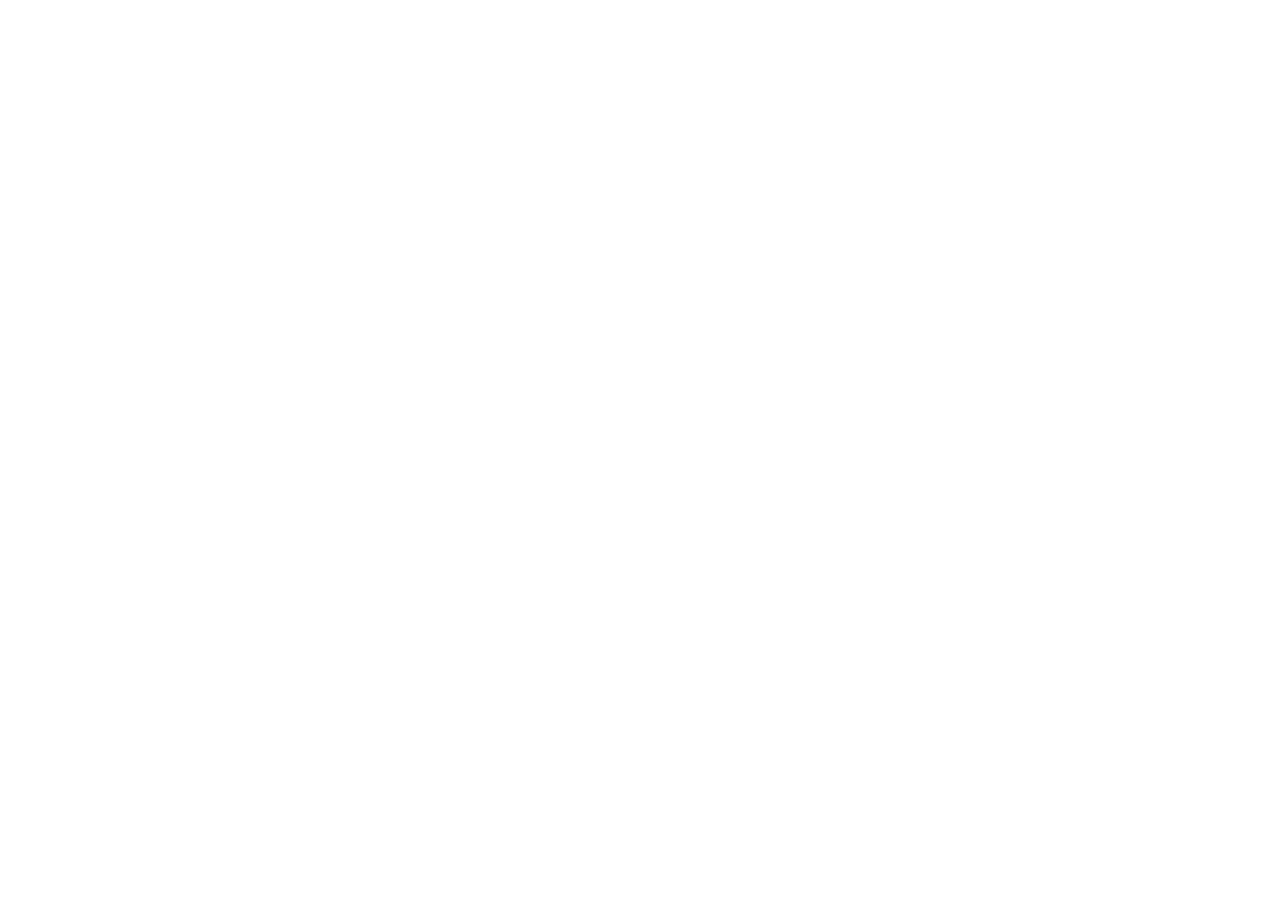
==== index.html @ 015fabc6 "Nothing was changed" ====
<!DOCTYPE html>
<html lang="en">
<head>
  <meta charset="UTF-8">
  <meta name="viewport" content="width=device-width, initial-scale=1.0">
  <title>Metro Events</title>
  <script src="scripts/classes.js"></script>
</head>
<body>
  
</body>
</html>
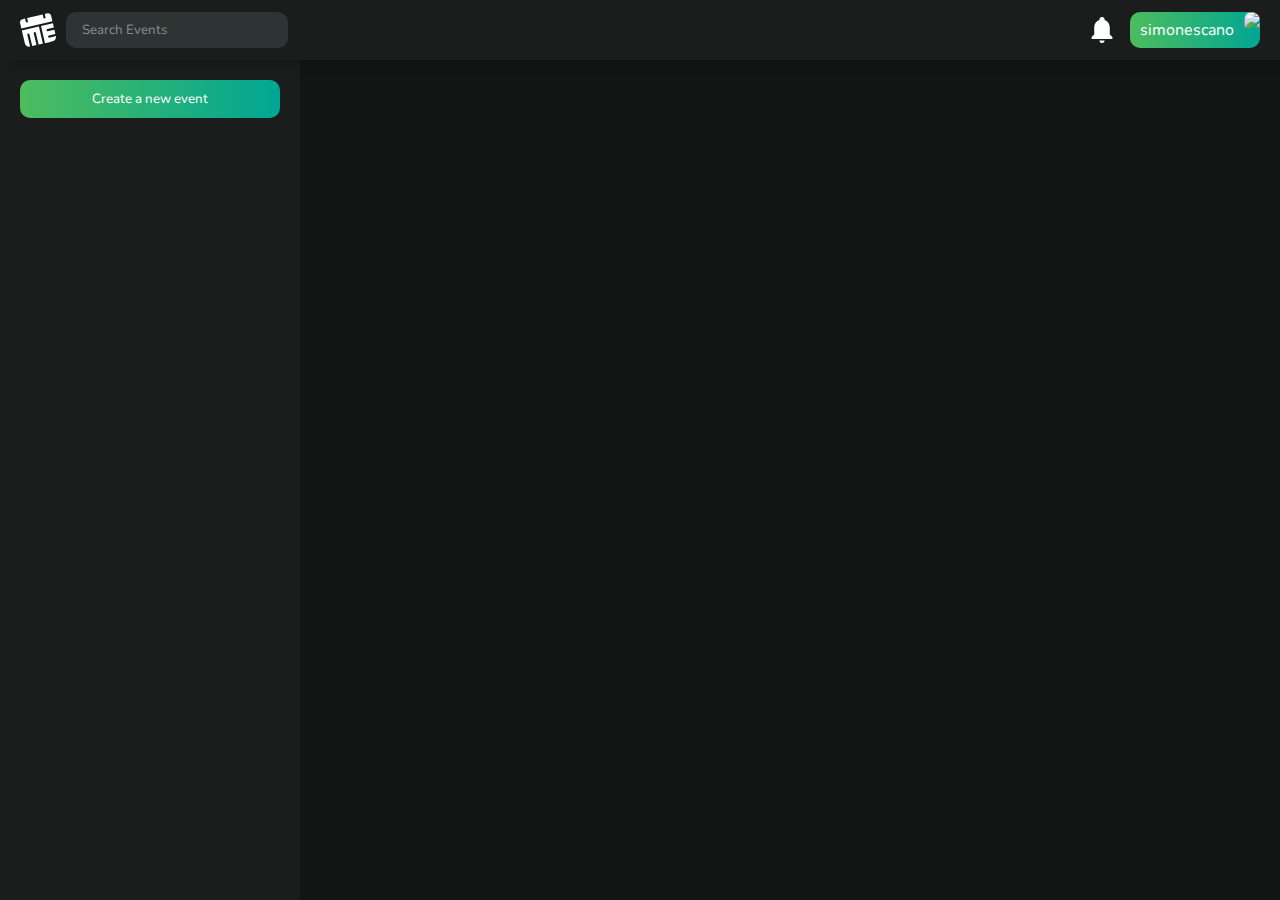
==== commit f7e30f4b: "Layout initial design" ====
--- a/index.html
+++ b/index.html
@@ -5,8 +5,45 @@
   <meta name="viewport" content="width=device-width, initial-scale=1.0">
   <title>Metro Events</title>
   <script src="scripts/classes.js"></script>
+
+  <link rel="preconnect" href="https://fonts.googleapis.com">
+  <link rel="preconnect" href="https://fonts.gstatic.com" crossorigin>
+  <link href="https://fonts.googleapis.com/css2?family=Nunito:wght@200;300;400;500;600;700;800;900&display=swap" rel="stylesheet">
+
+  <link rel="stylesheet" href="styles/root.css">
+  <link rel="stylesheet" href="styles/index.css">
 </head>
 <body>
-  
+  <header>
+    <section id="left">
+      <img id="logo" src="images/icon.svg">
+      <input type="text" placeholder="Search Events">
+    </section>
+    <section id="middle">
+    </section>
+    <section id="right">
+      <div class="icon-btn">
+        <svg xmlns="http://www.w3.org/2000/svg" viewBox="4 1.96005 16 20.04">
+          <path d="M 10 20 h 4 c 0 1.1 -0.9 2 -2 2 s -2 -0.9 -2 -2 z m 10 -2.65 V 19 H 4 v -1.65 l 2 -1.88 v -5.15 C 6 7.4 7.56 5.1 10 4.34 v -0.38 c 0 -1.42 1.49 -2.5 2.99 -1.76 c 0.65 0.32 1.01 1.03 1.01 1.76 v 0.39 c 2.44 0.75 4 3.06 4 5.98 v 5.15 l 2 1.87 z l -2 -1.88 z" fill="#FFF"/>
+        </svg>
+      </div>
+      <div id="user">
+        <p id="name">simonescano</p>
+        <img id="profile-picture" src="https://ui-avatars.com/api/?name=simon-escano">
+      </div>
+    </section>
+  </header>
+  <section id="content-box">
+    <nav>
+      <button id="create-btn">Create a new event</button>
+    </nav>
+    <main>
+      <section id="events">
+        <div class="event">
+          
+        </div>
+      </section>
+    </main>
+  </section>
 </body>
 </html>--- a/styles/root.css
+++ b/styles/root.css
@@ -0,0 +1,11 @@
+:root {
+    --primary: #FFF;
+    --primary-opp: #000;
+    --neutral: hsl(180, 5%, 11%);
+    --neutral-lighter: #848f8f;
+    --neutral-light: hsl(180, 5%, 19%);
+    --neutral-dark: hsl(150, 5%, 8%);
+    --secondary-gradient: linear-gradient(90deg,#4dbc5d,#00a694);
+    --shadow-small: 2px 2px 5px rgba(0, 0, 0, 0.15);
+    --shadow-medium: 5px 5px 10px rgba(0, 0, 0, 0.15);
+}--- a/styles/index.css
+++ b/styles/index.css
@@ -0,0 +1,124 @@
+* {
+    padding: 0;
+    margin: 0;
+    box-sizing: border-box;
+    color: var(--primary);
+    font-family: Nunito;
+}
+
+html {
+    height: 100%;
+}
+
+body {
+    display: flex;
+    flex-direction: column;
+    height: 100%;
+}
+
+header {
+    z-index: 1;
+    display: flex;
+    align-items: center;
+    justify-content: space-between;
+    background-color: var(--neutral);
+    height: 60px;
+    box-shadow: var(--shadow-medium);
+}
+
+input {
+    border: none;
+    outline: none;
+    border-radius: 10px;
+    padding: 10px 16px;
+    color: var(--primary);
+    background-color: var(--neutral-light);
+} input::placeholder {
+    color: var(--neutral-lighter);
+}
+
+button {
+    border: none;
+    outline: none;
+    padding: 10px 16px;
+    border-radius: 10px;
+    cursor: pointer;
+}
+
+header > section {
+    display: flex;
+    height: 100%;
+    padding: 12px;
+    gap: 10px;
+}
+
+#left {
+    width: 300px;
+    padding-left: 20px;
+    > #logo {
+        height: 100%;
+        cursor: pointer;
+    }
+    > input {
+        flex: 1;
+    }
+}
+
+#right {
+    gap: 10px;
+    padding-right: 20px;
+}
+
+.icon-btn {
+    cursor: pointer;
+    height: 100%;
+    padding: 5px;
+    > svg {
+        height: 100%;
+        aspect-ratio: 1;
+        > path {
+            fill: white;
+        }
+    }
+}
+
+#user {
+    display: flex;
+    align-items: center;
+    gap: 10px;
+    padding-left: 10px;
+    background-image: var(--secondary-gradient);
+    border-radius: 10px;
+    > #profile-picture {
+        height: 100%;
+        cursor: pointer;
+        border-radius: 10px;
+    }
+}
+
+#content-box {
+    display: flex;
+    flex: 1;
+}
+
+nav {
+    display: flex;
+    justify-content: center;
+    align-items: baseline;
+    background-color: var(--neutral);
+    width: 300px;
+    padding: 20px;
+
+    > * {
+        width: 100%;
+    }
+}
+
+#create-btn {
+    background-image: var(--secondary-gradient);
+}
+
+main {
+    flex: 1;
+    background-color: var(--neutral-dark);
+}
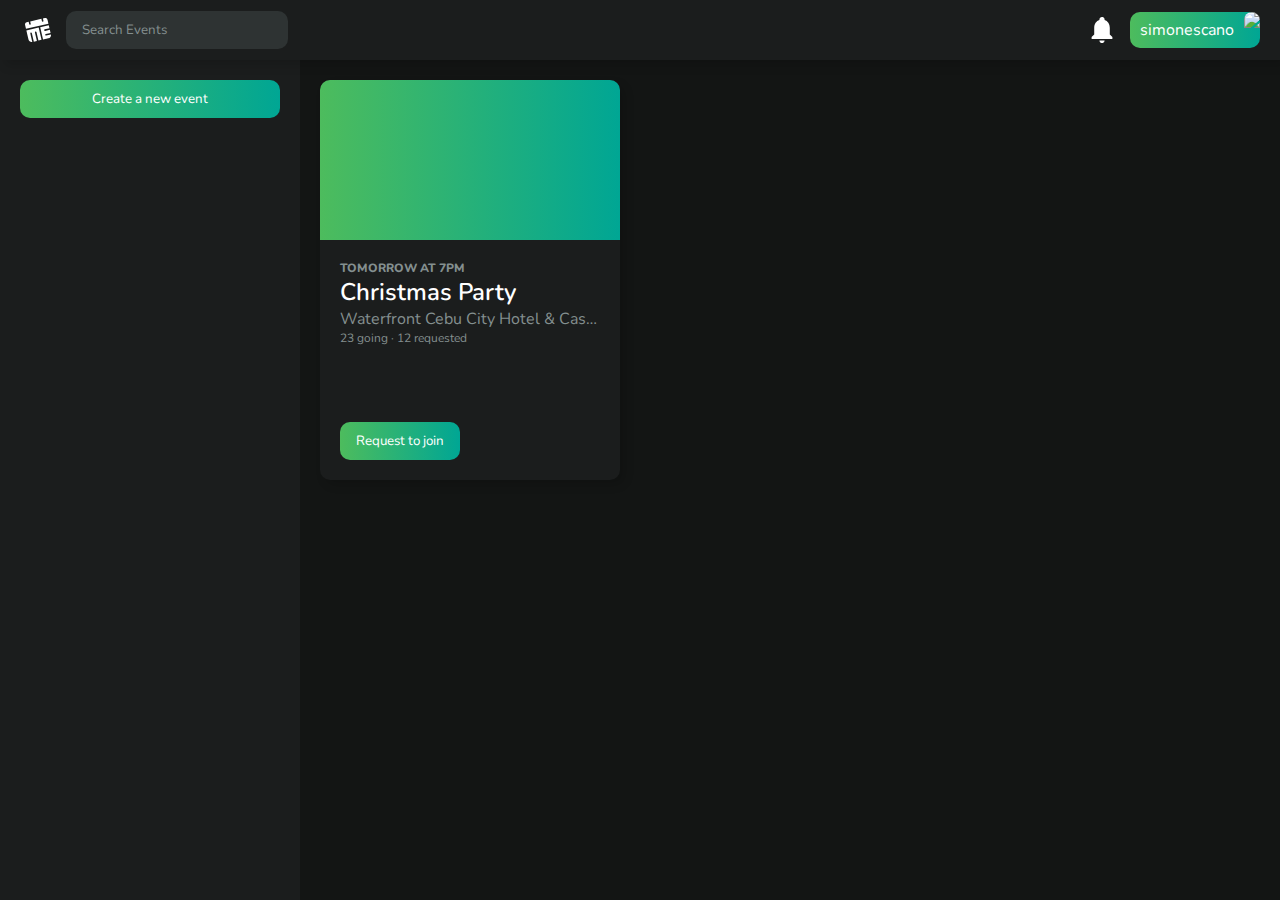
==== commit 80b72c4c: "Fix initial layout" ====
--- a/index.html
+++ b/index.html
@@ -11,12 +11,22 @@
   <link href="https://fonts.googleapis.com/css2?family=Nunito:wght@200;300;400;500;600;700;800;900&display=swap" rel="stylesheet">
 
   <link rel="stylesheet" href="styles/root.css">
-  <link rel="stylesheet" href="styles/index.css">
+  <link rel="stylesheet" href="styles/general.css">
+  <link rel="stylesheet" href="styles/header.css">
+  <link rel="stylesheet" href="styles/navbar.css">
+  <link rel="stylesheet" href="styles/events.css">
 </head>
 <body>
   <header>
     <section id="left">
-      <img id="logo" src="images/icon.svg">
+      <div class="icon-btn">
+        <?xml version="1.0" encoding="UTF-8"?>
+        <svg id="Layer_1" data-name="Layer 1" xmlns="http://www.w3.org/2000/svg" viewBox="0 0 1000 928.68">
+        <path d="m525.29,369.43L51.77,479.54l.09.38,15.32,65.88,12.17,52.32,54.96,236.36c15.23,65.49,80.66,106.23,146.15,91.01h0s-75.69-325.49-75.69-325.49c-3.78-16.26,6.34-32.51,22.6-36.29,16.26-3.78,32.51,6.34,36.29,22.6l75.69,325.49,118.58-27.57-75.69-325.49c-3.78-16.26,6.34-32.51,22.6-36.29,16.26-3.78,32.51,6.34,36.29,22.6l75.69,325.49,118.58-27.57-89.58-385.23-20.53-88.29Z"/>
+        <path d="m873.01,101.5l-8.26-35.54c-10.68-45.84-56.48-74.4-102.35-63.72l-74.11,17.24,20.73,89.13c3.78,16.26-6.34,32.51-22.6,36.29h0c-16.25,3.78-32.49-6.34-36.28-22.59l-20.75-89.15-430.13,100.02,20.73,89.14c3.78,16.26-6.33,32.5-22.59,36.28h-.03c-16.26,3.79-32.51-6.33-36.29-22.59l-20.73-89.13-74.4,17.31c-45.87,10.65-74.4,56.48-63.72,102.32l8.26,35.54,27.57,118.61,862.52-200.59-27.57-118.58Z"/>
+        <path d="m996.81,633.92l-182.08,42.34c-16.26,3.78-32.51-6.34-36.29-22.6s6.34-32.51,22.6-36.29l182.08-42.34-27.57-118.58-182.08,42.34c-16.26,3.78-32.51-6.34-36.29-22.6-3.78-16.26,6.34-32.51,22.6-36.29l182.08-42.34-27.57-118.58-330.1,76.76.09.38,20.44,87.91,7.04,30.29,82.53,354.94,118.58-27.57h0s92.94-21.61,92.94-21.61c65.49-15.23,106.23-80.66,91.01-146.15Z"/>
+        </svg>
+      </div>
       <input type="text" placeholder="Search Events">
     </section>
     <section id="middle">
@@ -24,7 +34,7 @@
     <section id="right">
       <div class="icon-btn">
         <svg xmlns="http://www.w3.org/2000/svg" viewBox="4 1.96005 16 20.04">
-          <path d="M 10 20 h 4 c 0 1.1 -0.9 2 -2 2 s -2 -0.9 -2 -2 z m 10 -2.65 V 19 H 4 v -1.65 l 2 -1.88 v -5.15 C 6 7.4 7.56 5.1 10 4.34 v -0.38 c 0 -1.42 1.49 -2.5 2.99 -1.76 c 0.65 0.32 1.01 1.03 1.01 1.76 v 0.39 c 2.44 0.75 4 3.06 4 5.98 v 5.15 l 2 1.87 z l -2 -1.88 z" fill="#FFF"/>
+          <path d="M 10 20 h 4 c 0 1.1 -0.9 2 -2 2 s -2 -0.9 -2 -2 z m 10 -2.65 V 19 H 4 v -1.65 l 2 -1.88 v -5.15 C 6 7.4 7.56 5.1 10 4.34 v -0.38 c 0 -1.42 1.49 -2.5 2.99 -1.76 c 0.65 0.32 1.01 1.03 1.01 1.76 v 0.39 c 2.44 0.75 4 3.06 4 5.98 v 5.15 l 2 1.87 z l -2 -1.88 z"/>
         </svg>
       </div>
       <div id="user">
@@ -40,7 +50,18 @@
     <main>
       <section id="events">
         <div class="event">
-          
+          <div></div>
+          <section>
+            <div>
+              <p class="event-date">TOMORROW AT 7PM</p>
+              <p class="event-title">Christmas Party</p>
+              <p class="event-location">Waterfront Cebu City Hotel & Casino</p>
+              <p class="event-members"><span>23</span> going · <span>12</span> requested</p>
+            </div>
+            <div>
+              <button class="request-btn">Request to join</button>
+            </div>
+          </section>
         </div>
       </section>
     </main>
--- a/styles/root.css
+++ b/styles/root.css
@@ -1,10 +1,10 @@
 :root {
     --primary: #FFF;
     --primary-opp: #000;
-    --neutral: hsl(180, 5%, 11%);
+    --neutral: #1b1d1d;
     --neutral-lighter: #848f8f;
-    --neutral-light: hsl(180, 5%, 19%);
-    --neutral-dark: hsl(150, 5%, 8%);
+    --neutral-light: #2e3333;
+    --neutral-dark: #131514;
     --secondary-gradient: linear-gradient(90deg,#4dbc5d,#00a694);
     --shadow-small: 2px 2px 5px rgba(0, 0, 0, 0.15);
     --shadow-medium: 5px 5px 10px rgba(0, 0, 0, 0.15);
--- a/styles/general.css
+++ b/styles/general.css
@@ -0,0 +1,50 @@
+* {
+    padding: 0;
+    margin: 0;
+    box-sizing: border-box;
+    color: var(--primary);
+    font-family: Nunito;
+}
+
+html {
+    height: 100%;
+}
+
+body {
+    display: flex;
+    flex-direction: column;
+    height: 100%;
+}
+
+input {
+    border: none;
+    outline: none;
+    border-radius: 10px;
+    padding: 10px 16px;
+    color: var(--primary);
+    background-color: var(--neutral-light);
+} input::placeholder {
+    color: var(--neutral-lighter);
+}
+
+button {
+    border: none;
+    outline: none;
+    padding: 10px 16px;
+    border-radius: 10px;
+    cursor: pointer;
+}
+
+.btn-gradient {
+    background-image: var(--secondary-gradient);
+}
+
+#content-box {
+    display: flex;
+    flex: 1;
+}
+
+main {
+    flex: 1;
+    background-color: var(--neutral-dark);
+}--- a/styles/header.css
+++ b/styles/header.css
@@ -0,0 +1,65 @@
+header {
+    z-index: 1;
+    display: flex;
+    align-items: center;
+    justify-content: space-between;
+    background-color: var(--neutral);
+    height: 60px;
+    box-shadow: var(--shadow-medium);
+}
+
+header > section {
+    display: flex;
+    height: 100%;
+    padding: 12px;
+    gap: 10px;
+}
+
+#left {
+    width: 300px;
+    padding-left: 20px;
+    align-items: center;
+    > #logo {
+        height: 100%;
+        cursor: pointer;
+    }
+    > p {
+        font-size: 22px;
+        font-weight: 700;
+    }
+    > input {
+        flex: 1;
+    }
+}
+
+#right {
+    gap: 10px;
+    padding-right: 20px;
+}
+
+.icon-btn {
+    cursor: pointer;
+    height: 100%;
+    padding: 5px;
+    > svg {
+        height: 100%;
+        aspect-ratio: 1;
+        > path {
+            fill: white;
+        }
+    }
+}
+
+#user {
+    display: flex;
+    align-items: center;
+    gap: 10px;
+    padding-left: 10px;
+    background-image: var(--secondary-gradient);
+    border-radius: 10px;
+    > #profile-picture {
+        height: 100%;
+        cursor: pointer;
+        border-radius: 10px;
+    }
+}--- a/styles/navbar.css
+++ b/styles/navbar.css
@@ -0,0 +1,16 @@
+nav {
+    display: flex;
+    justify-content: center;
+    align-items: baseline;
+    background-color: var(--neutral);
+    width: 300px;
+    padding: 20px;
+
+    > * {
+        width: 100%;
+    }
+}
+
+#create-btn {
+    background-image: var(--secondary-gradient);
+}--- a/styles/events.css
+++ b/styles/events.css
@@ -0,0 +1,60 @@
+#events {
+    padding: 20px;
+}
+
+.event {
+    display: flex;
+    flex-direction: column;
+    border-radius: 10px;
+    background-color: var(--neutral);
+    width: 300px;
+    height: 400px;
+    box-shadow: var(--shadow-medium);
+    overflow: hidden;
+
+    > div {
+        height: 40%;
+        width: 100%;
+        background-image: var(--secondary-gradient);
+    }
+    > section {
+        flex: 1;
+        display: flex;
+        flex-direction: column;
+        justify-content: space-between;
+        gap: 20px;
+        padding: 20px;
+        > div {
+            > .event-date {
+                font-size: 12px;
+                font-weight: 800;
+                color: var(--neutral-lighter);
+            }
+            > .event-title {
+                font-weight: 600;
+                font-size: 24px;
+                white-space: nowrap;
+                overflow: hidden;
+                text-overflow: ellipsis;
+            }
+            > .event-location {
+                color: var(--neutral-lighter);
+                white-space: nowrap;
+                overflow: hidden;
+                text-overflow: ellipsis;
+            }
+            > .event-members {
+                font-size: 12px;
+                color: var(--neutral-lighter);
+                > span {
+                    color: var(--neutral-lighter);
+                }
+            }
+        }
+        > div {
+            > button {
+                background-image: var(--secondary-gradient);
+            }
+        }
+    }
+}